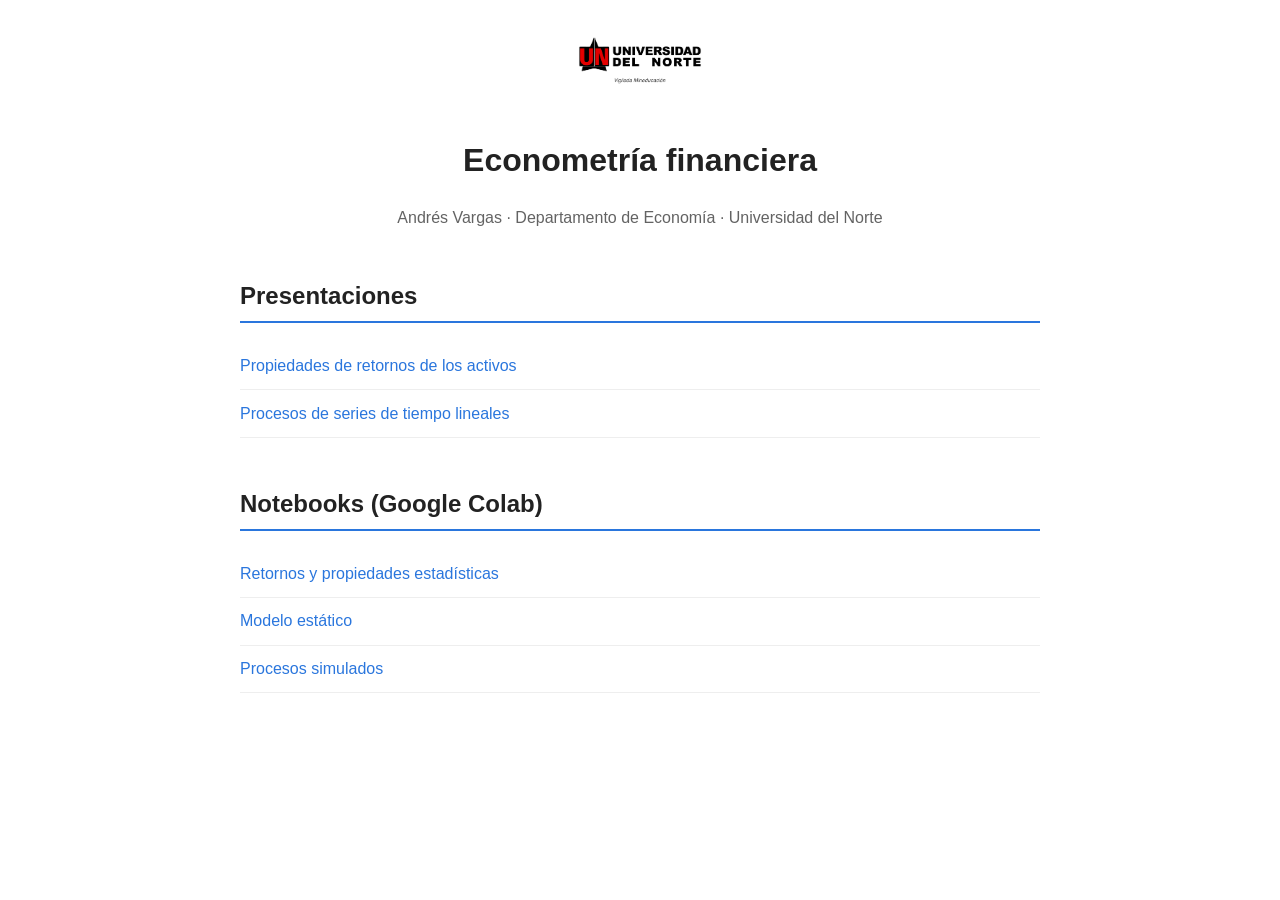
==== index.html @ 043a977e "sesion 3 updated" ====
<!DOCTYPE html>
<html lang="es">
<head>
  <meta charset="utf-8">
  <meta name="viewport" content="width=device-width, initial-scale=1.0">
  <title>Econometría financiera</title>
  <style>
    body {
      font-family: -apple-system, Segoe UI, Roboto, Arial, sans-serif;
      max-width: 800px;
      margin: 0 auto;
      padding: 2em 1.5em 4em;
      color: #222;
      line-height: 1.5;
    }
    header {
      text-align: center;
      margin-bottom: 2.5em;
    }
    header img {
      height: 60px;
      margin-bottom: 1em;
    }
    header p {
      opacity: 0.7;
      margin: 0.2em 0;
    }
    h2 {
      border-bottom: 2px solid #2a76dd;
      padding-bottom: 0.3em;
      margin-top: 2em;
    }
    ul.material-list {
      list-style: none;
      padding: 0;
    }
    ul.material-list li {
      padding: 0.7em 0;
      border-bottom: 1px solid #eee;
    }
    ul.material-list a {
      text-decoration: none;
      color: #2a76dd;
      font-weight: 500;
    }
    ul.material-list a:hover {
      text-decoration: underline;
    }
    .empty {
      opacity: 0.6;
      font-style: italic;
    }
  </style>
</head>
<body>

  <header>
    <img src="logo-uninorte.png" alt="Logo Universidad del Norte">
    <h1>Econometría financiera</h1>
    <p>Andrés Vargas &middot; Departamento de Economía &middot; Universidad del Norte</p>
  </header>

  <section>
    <h2>Presentaciones</h2>
    <ul class="material-list">
      <!-- Agrega una entrada por cada presentación nueva, siguiendo este patrón: -->
      <!-- <li><a href="presentaciones/NOMBRE-CARPETA/index.html">Título de la clase</a></li> -->
      <li><a href="presentaciones/propiedades_series/index.html">Propiedades de retornos de los activos</a></li>
      <li><a href="presentaciones/series_lineales/index.html">Procesos de series de tiempo lineales</a></li>
    </ul>
  </section>

  <section>
    <h2>Notebooks (Google Colab)</h2>
    <ul class="material-list">
      <!-- Agrega una entrada por cada notebook nuevo, siguiendo este patrón: -->
      <!-- <li><a href="https://colab.research.google.com/github/andvarga-eco/econometrics_ml/blob/main/notebooks/NOMBRE.ipynb" target="_blank">Título del notebook</a></li> -->
      <li><a href="https://colab.research.google.com/github/andvarga-eco/econometrics_finance/blob/main/notebooks/retornos_propiedades.ipynb" target="_blank">Retornos y propiedades estadísticas</a></li>
      <li><a href="https://colab.research.google.com/github/andvarga-eco/econometrics_finance/blob/main/notebooks/modelo estático.ipynb" target="_blank">Modelo estático</a></li>
      <li><a href="https://colab.research.google.com/github/andvarga-eco/econometrics_finance/blob/main/notebooks/Procesos simulados.ipynb" target="_blank">Procesos simulados</a></li>
    </ul>
  </section>

</body>
</html>
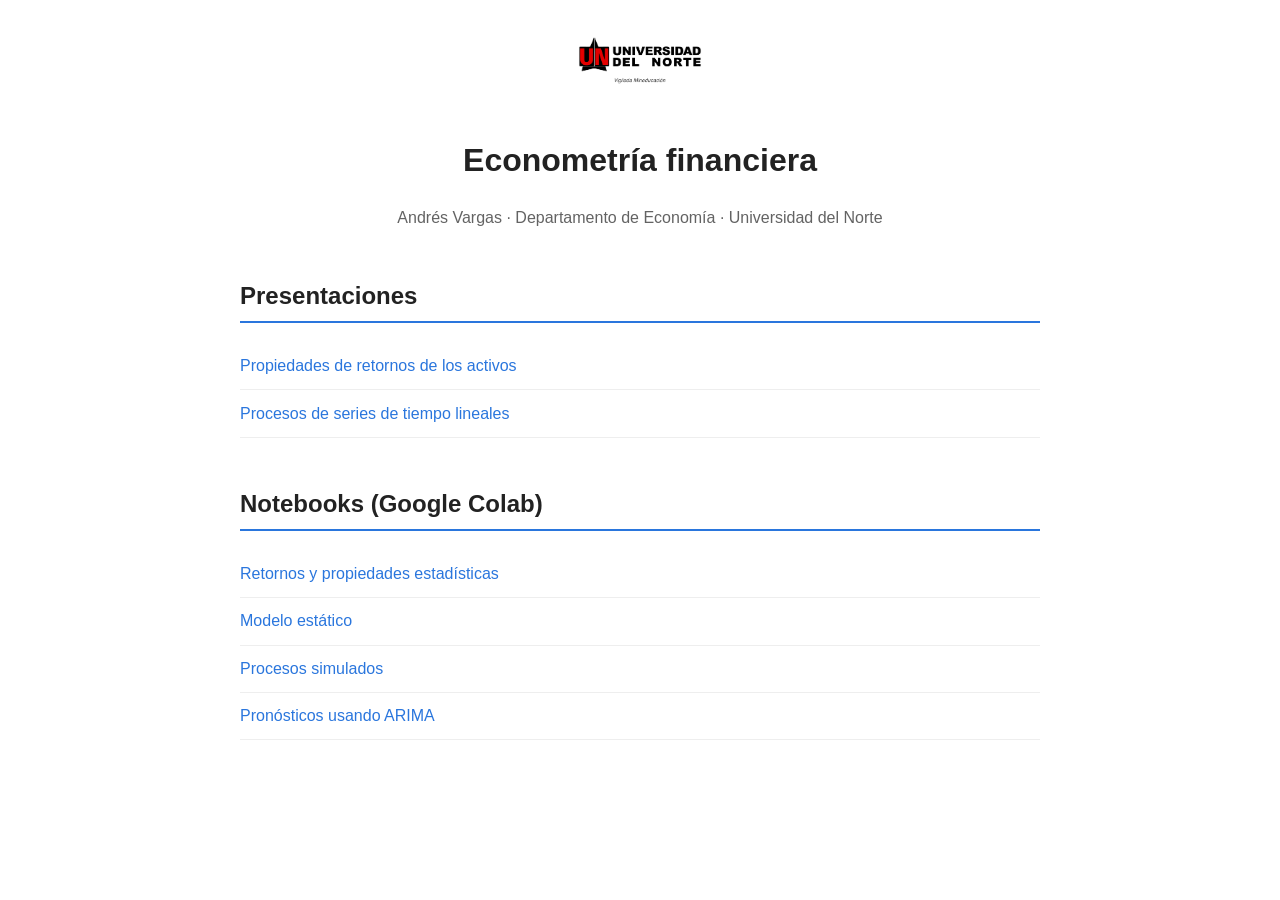
==== commit 87883589: "lab sesion 5 updated" ====
--- a/index.html
+++ b/index.html
@@ -76,8 +76,9 @@
       <!-- Agrega una entrada por cada notebook nuevo, siguiendo este patrón: -->
       <!-- <li><a href="https://colab.research.google.com/github/andvarga-eco/econometrics_ml/blob/main/notebooks/NOMBRE.ipynb" target="_blank">Título del notebook</a></li> -->
       <li><a href="https://colab.research.google.com/github/andvarga-eco/econometrics_finance/blob/main/notebooks/retornos_propiedades.ipynb" target="_blank">Retornos y propiedades estadísticas</a></li>
-      <li><a href="https://colab.research.google.com/github/andvarga-eco/econometrics_finance/blob/main/notebooks/modelo estático.ipynb" target="_blank">Modelo estático</a></li>
+      <li><a href="https://colab.research.google.com/github/andvarga-eco/econometrics_finance/blob/main/notebooks/modelo_estatico.ipynb" target="_blank">Modelo estático</a></li>
       <li><a href="https://colab.research.google.com/github/andvarga-eco/econometrics_finance/blob/main/notebooks/Procesos simulados.ipynb" target="_blank">Procesos simulados</a></li>
+      <li><a href="https://colab.research.google.com/github/andvarga-eco/econometrics_finance/blob/main/notebooks/forecast.ipynb" target="_blank">Pronósticos usando ARIMA</a></li>
     </ul>
   </section>
 
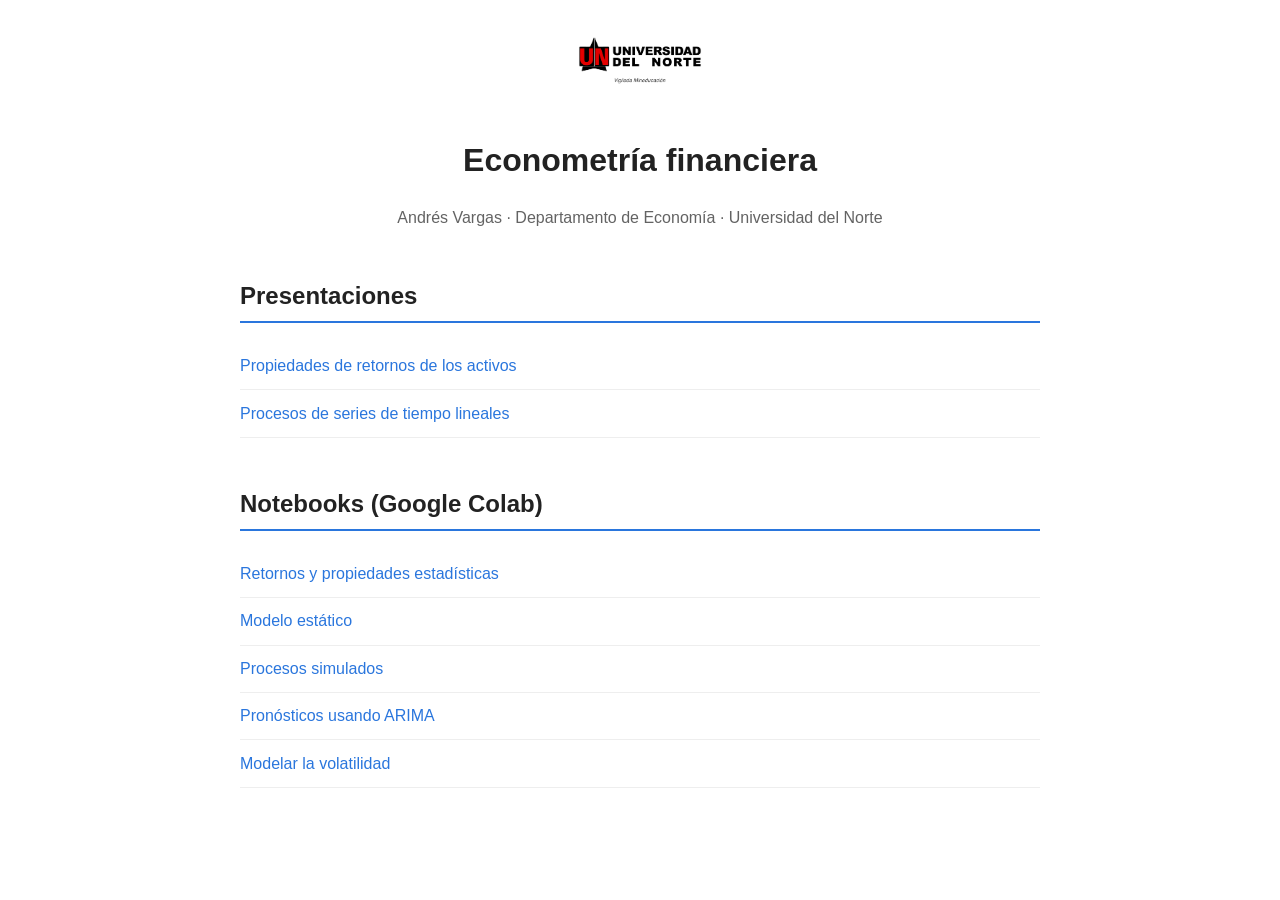
==== commit 958db433: "sesion 6" ====
--- a/index.html
+++ b/index.html
@@ -79,6 +79,7 @@
       <li><a href="https://colab.research.google.com/github/andvarga-eco/econometrics_finance/blob/main/notebooks/modelo_estatico.ipynb" target="_blank">Modelo estático</a></li>
       <li><a href="https://colab.research.google.com/github/andvarga-eco/econometrics_finance/blob/main/notebooks/Procesos simulados.ipynb" target="_blank">Procesos simulados</a></li>
       <li><a href="https://colab.research.google.com/github/andvarga-eco/econometrics_finance/blob/main/notebooks/forecast.ipynb" target="_blank">Pronósticos usando ARIMA</a></li>
+      <li><a href="https://colab.research.google.com/github/andvarga-eco/econometrics_finance/blob/main/notebooks/modelar la volatilidad.ipynb" target="_blank">Modelar la volatilidad</a></li>
     </ul>
   </section>
 
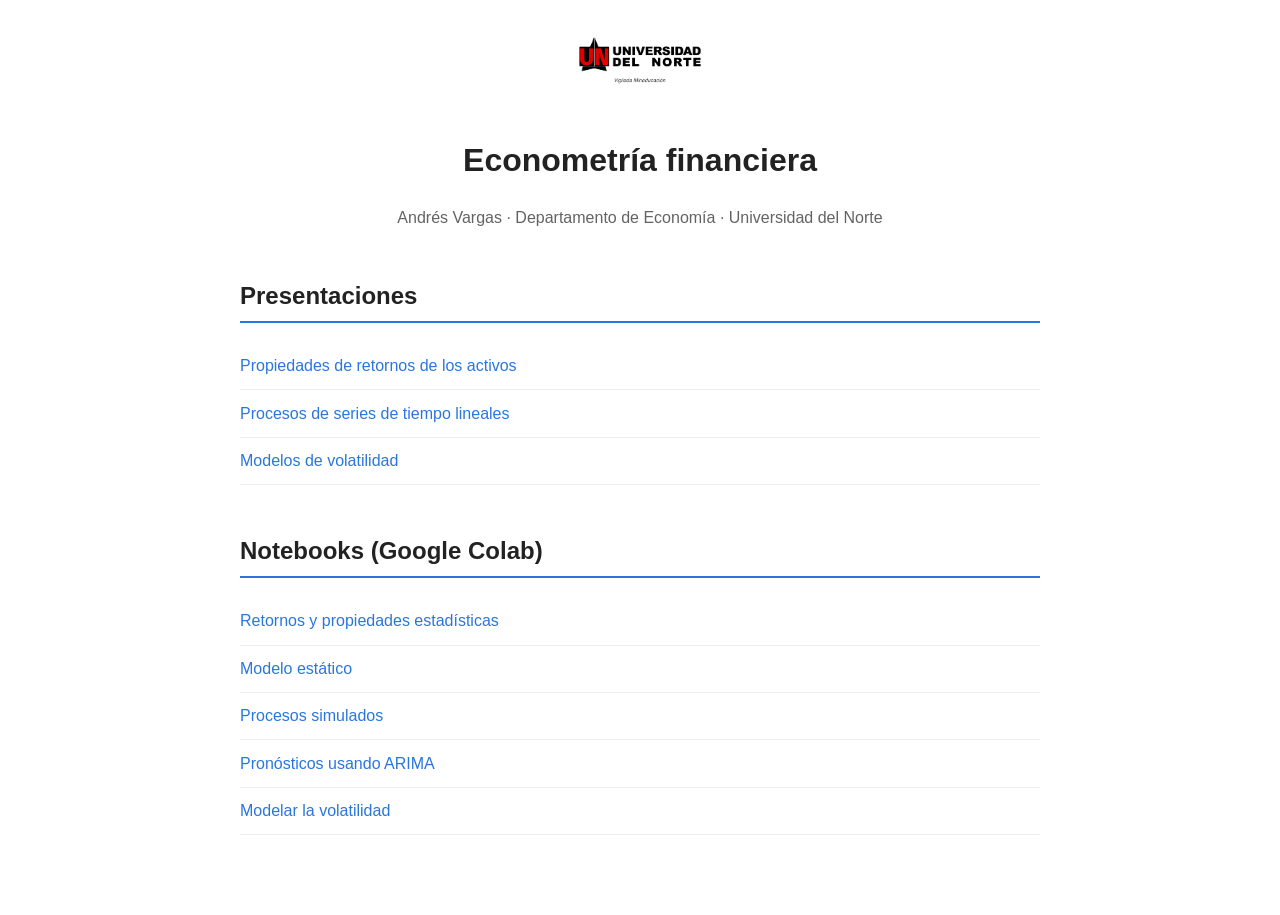
==== commit 218c386b: "sesion 6 update" ====
--- a/index.html
+++ b/index.html
@@ -67,6 +67,7 @@
       <!-- <li><a href="presentaciones/NOMBRE-CARPETA/index.html">Título de la clase</a></li> -->
       <li><a href="presentaciones/propiedades_series/index.html">Propiedades de retornos de los activos</a></li>
       <li><a href="presentaciones/series_lineales/index.html">Procesos de series de tiempo lineales</a></li>
+      <li><a href="presentaciones/volatilidad/index.html">Modelos de volatilidad</a></li>
     </ul>
   </section>
 
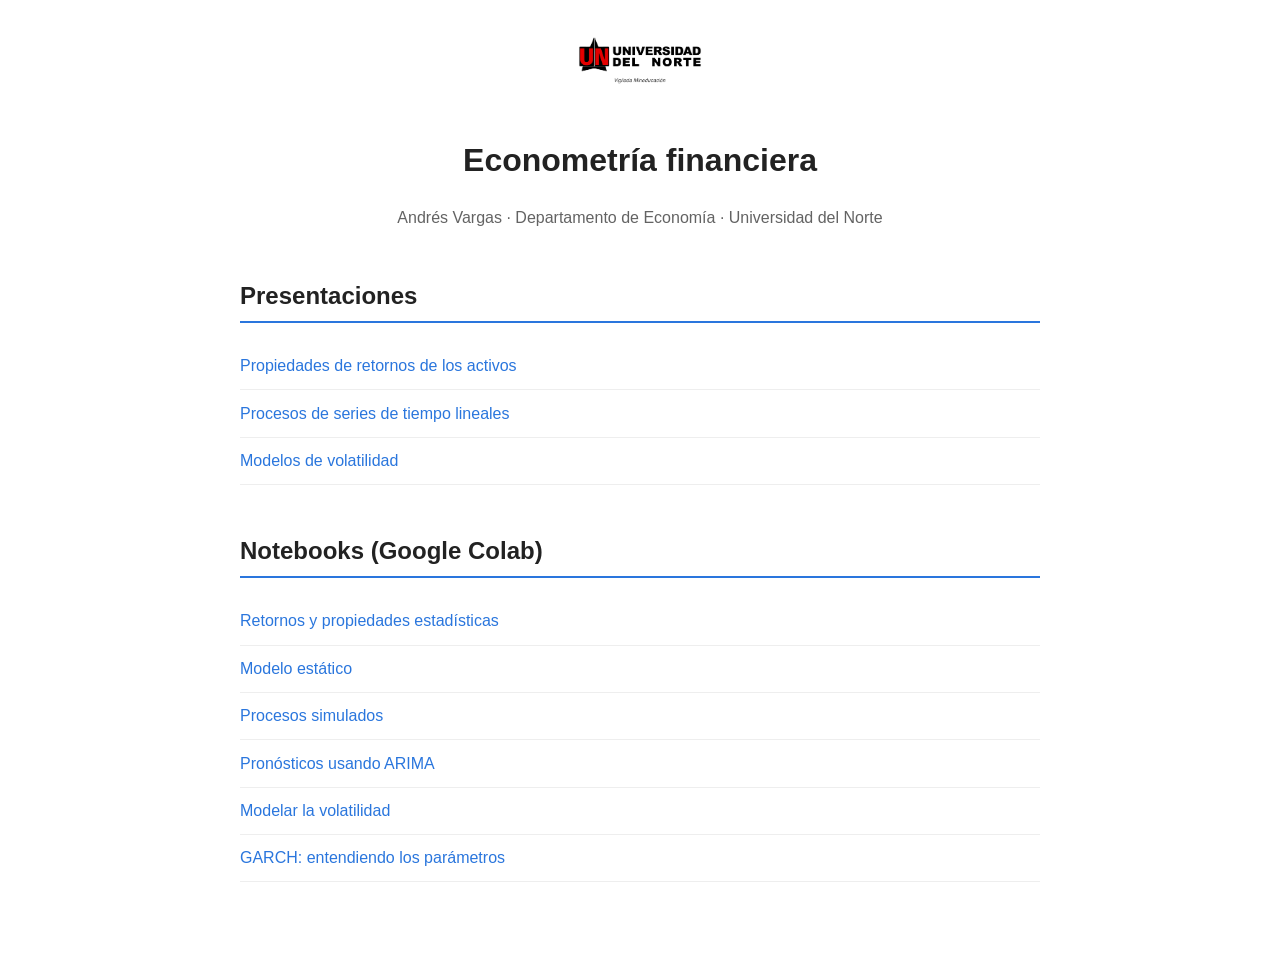
==== commit 9bd2f2b5: "sesion 7" ====
--- a/index.html
+++ b/index.html
@@ -80,7 +80,9 @@
       <li><a href="https://colab.research.google.com/github/andvarga-eco/econometrics_finance/blob/main/notebooks/modelo_estatico.ipynb" target="_blank">Modelo estático</a></li>
       <li><a href="https://colab.research.google.com/github/andvarga-eco/econometrics_finance/blob/main/notebooks/Procesos simulados.ipynb" target="_blank">Procesos simulados</a></li>
       <li><a href="https://colab.research.google.com/github/andvarga-eco/econometrics_finance/blob/main/notebooks/forecast.ipynb" target="_blank">Pronósticos usando ARIMA</a></li>
-      <li><a href="https://colab.research.google.com/github/andvarga-eco/econometrics_finance/blob/main/notebooks/modelar la volatilidad.ipynb" target="_blank">Modelar la volatilidad</a></li>
+      <li><a href="https://colab.research.google.com/github/andvarga-eco/econometrics_finance/blob/main/notebooks/Modelar la volatilidad.ipynb" target="_blank">Modelar la volatilidad</a></li>
+      <li><a href="https://colab.research.google.com/github/andvarga-eco/econometrics_finance/blob/main/notebooks/volatility_parameters.ipynb" target="_blank">GARCH: entendiendo los parámetros</a></li>
+
     </ul>
   </section>
 
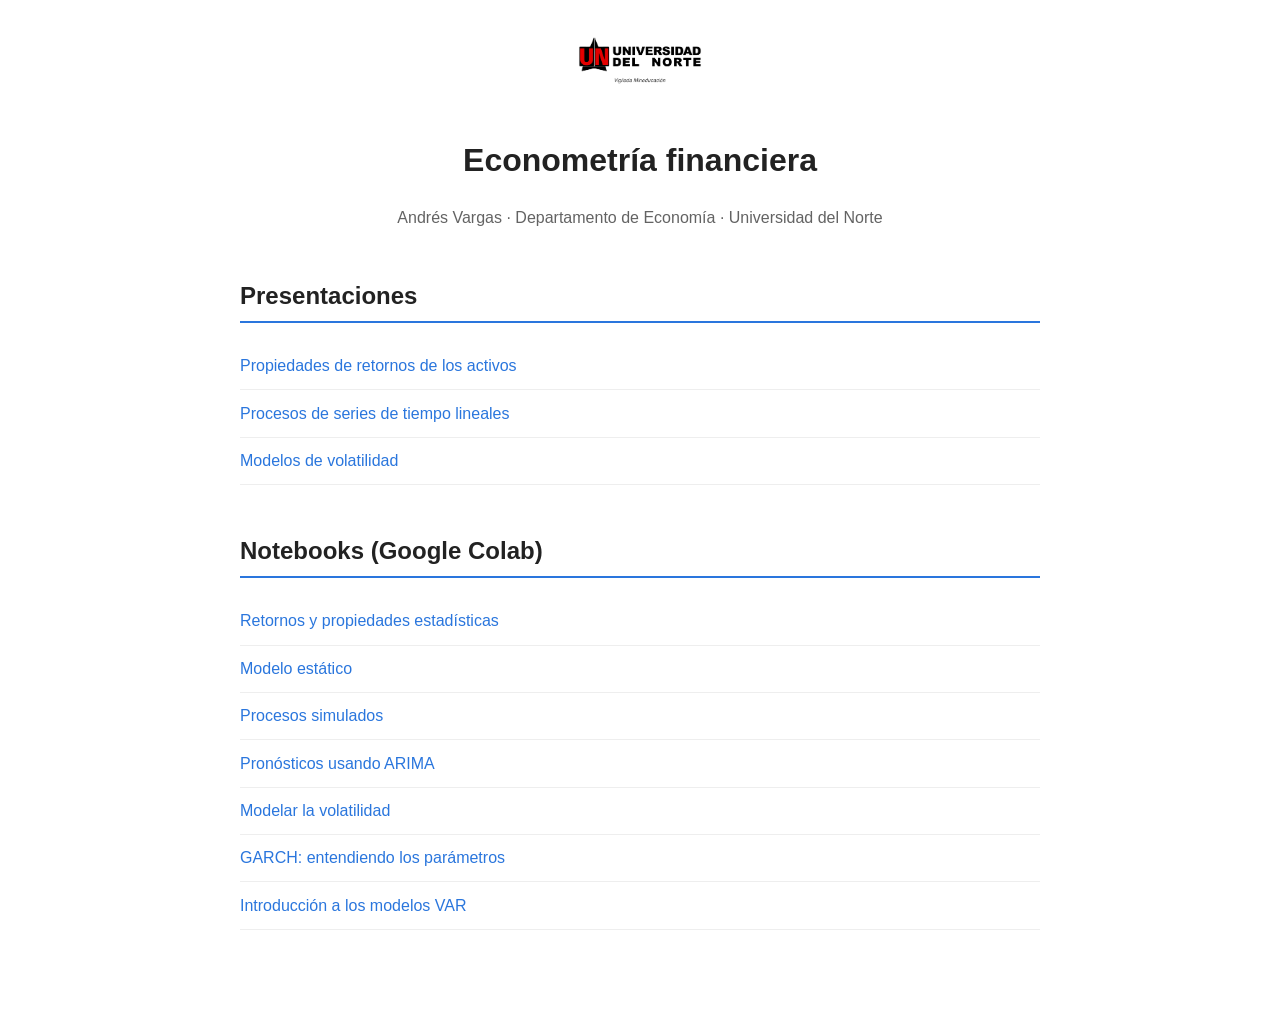
==== commit 33407d9b: "sesion 8 update" ====
--- a/index.html
+++ b/index.html
@@ -82,7 +82,7 @@
       <li><a href="https://colab.research.google.com/github/andvarga-eco/econometrics_finance/blob/main/notebooks/forecast.ipynb" target="_blank">Pronósticos usando ARIMA</a></li>
       <li><a href="https://colab.research.google.com/github/andvarga-eco/econometrics_finance/blob/main/notebooks/Modelar la volatilidad.ipynb" target="_blank">Modelar la volatilidad</a></li>
       <li><a href="https://colab.research.google.com/github/andvarga-eco/econometrics_finance/blob/main/notebooks/volatility_parameters.ipynb" target="_blank">GARCH: entendiendo los parámetros</a></li>
-
+      <li><a href="https://colab.research.google.com/github/andvarga-eco/econometrics_finance/blob/main/notebooks/VAR_equity_bonds.ipynb" target="_blank">Introducción a los modelos VAR</a></li>
     </ul>
   </section>
 
